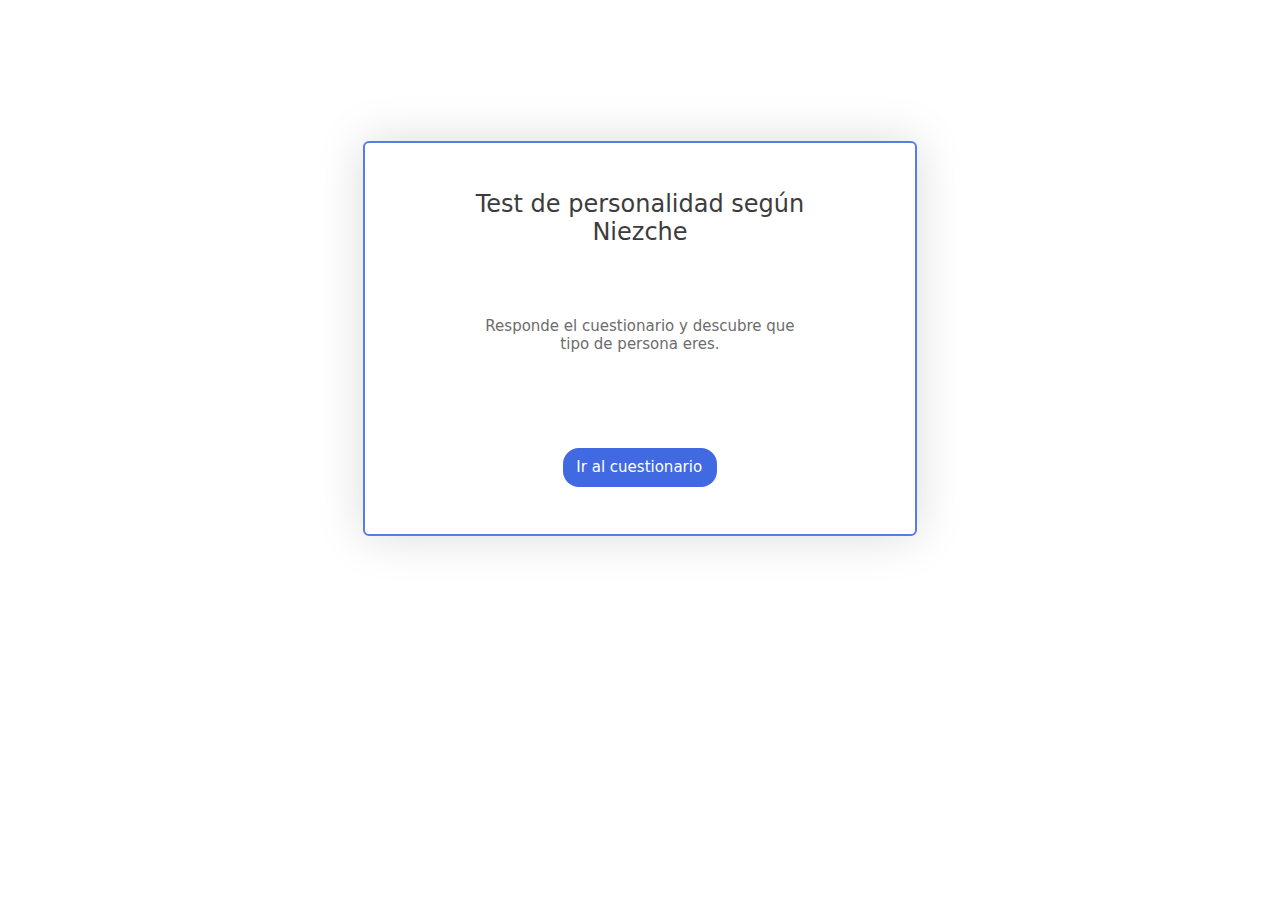
==== inicio.html @ ec475d7d "initial" ====
<html>
    <head>
        <meta charset="UTF-8">
        <link rel="stylesheet" href="css/inicio.css">
        <script src="https://ajax.googleapis.com/ajax/libs/jquery/3.5.1/jquery.min.js"></script>
        <script src="js/functions.js"> </script>
    </head>
           <body>
            <div class="flex">
             
                <div class="box">
                    <div class="titulo">Test de personalidad según Niezche</div>
                    <div class="texto">Responde el cuestionario y descubre que tipo de persona eres.</div>
                    <div class="wrap"><button onclick="location.href='nieztche.php'" class="siguiente">Ir al cuestionario</button></div>
                    
                </div>
                  </div>
           
            </div>
           </body>
</html>
---- css/inicio.css ----
body{
    font-family: system-ui, -apple-system, BlinkMacSystemFont, 'Segoe UI', Roboto, Oxygen, Ubuntu, Cantarell, 'Open Sans', 'Helvetica Neue', sans-serif;
}
.titulo{
    margin:-20px auto;
    width: 70%;
    text-align: center;
    font-size: 24px;
    color: #3c3c3d;
}
.siguiente{
    font-family: inherit;
    font-size: 15px;
    margin-bottom: -30%;
    background: royalblue;
    color: white;
    padding: 0.7em 1em;
    padding-left: 0.9em;
    display: flex;
    cursor: pointer;
    align-items: center;
    border: none;
    border-radius: 16px;
    overflow: hidden;
    transition: all 0.2s;
   }
   .siguiente:hover{
    background: rgb(79, 117, 230);
   }
   .wrap{
    display: flex;
    justify-content: center;
    align-items: center;
    width: 100%;
    margin-top: -30%;
    height: fit-content;
   }
.texto{
    color: #6c6c6c;
    width: 70%;
    margin-left: auto;
    margin-right: auto;
    margin-top: -5%;
    text-align: center;
    font-size: 15px;
}

.flex{
    padding-top: 80px;
    display: flex;
    justify-content: space-around;
    margin: auto;
    width: 70%;
    height: 60%;
    background-color: transparent;
}
.box{
    background: white;
    width: 60%;
    border: 2px solid rgb(87, 124, 233);
    border-radius: 6px;
    height: 70%;
    margin: 6% auto;
    padding: 10px;
    box-shadow: 0 0 3em rgba(0, 0, 0, 0.144);
    text-align: center;
    display: grid;
    justify-content: center;
    align-items: center;
    
  }
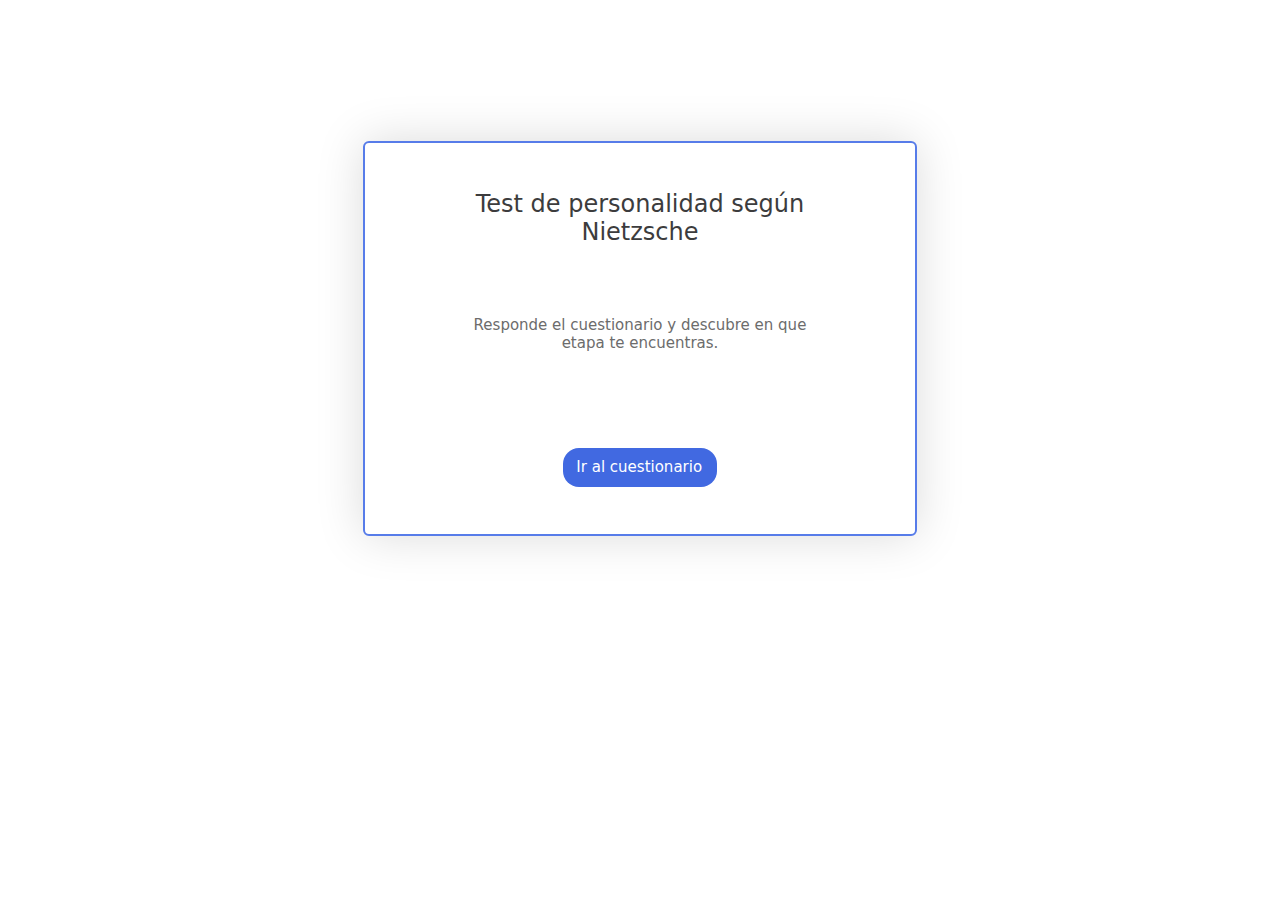
==== commit 85f7bc61: "f" ====
--- a/inicio.html
+++ b/inicio.html
@@ -1,6 +1,7 @@
 <html>
     <head>
         <meta charset="UTF-8">
+        <meta name="viewport" content="width=device-width, initial-scale=1.0">
         <link rel="stylesheet" href="css/inicio.css">
         <script src="https://ajax.googleapis.com/ajax/libs/jquery/3.5.1/jquery.min.js"></script>
         <script src="js/functions.js"> </script>
@@ -9,8 +10,8 @@
             <div class="flex">
              
                 <div class="box">
-                    <div class="titulo">Test de personalidad según Niezche</div>
-                    <div class="texto">Responde el cuestionario y descubre que tipo de persona eres.</div>
+                    <div class="titulo">Test de personalidad según Nietzsche</div>
+                    <div class="texto">Responde el cuestionario y descubre en que etapa te encuentras.</div>
                     <div class="wrap"><button onclick="location.href='nieztche.php'" class="siguiente">Ir al cuestionario</button></div>
                     
                 </div>
--- a/css/inicio.css
+++ b/css/inicio.css
@@ -68,4 +68,41 @@
     justify-content: center;
     align-items: center;
     
-  }+  }
+
+  @media screen and (max-width: 480px)  {
+    .box {
+        background: white;
+        width: 90%;
+        border: 2px solid rgb(87, 124, 233);
+        border-radius: 6px;
+        height: 120%;
+        margin: 6% auto;
+        padding: 10px;
+        box-shadow: 0 0 3em rgb(0 0 0 / 14%);
+        text-align: center;
+        display: grid;
+        justify-content: center;
+        align-items: center;
+    }
+    .texto {
+        color: #6c6c6c;
+        width: 70%;
+        margin-left: auto;
+        margin-right: auto;
+        margin-top: -5%;
+        text-align: center;
+        font-size: 135%;
+    }
+    .titulo {
+        margin: -20px auto;
+        width: 70%;
+        text-align: center;
+        font-size: 180%;
+        color: #3c3c3d;
+    }
+    .siguiente{
+        font-size: 20px;
+    }
+    
+}